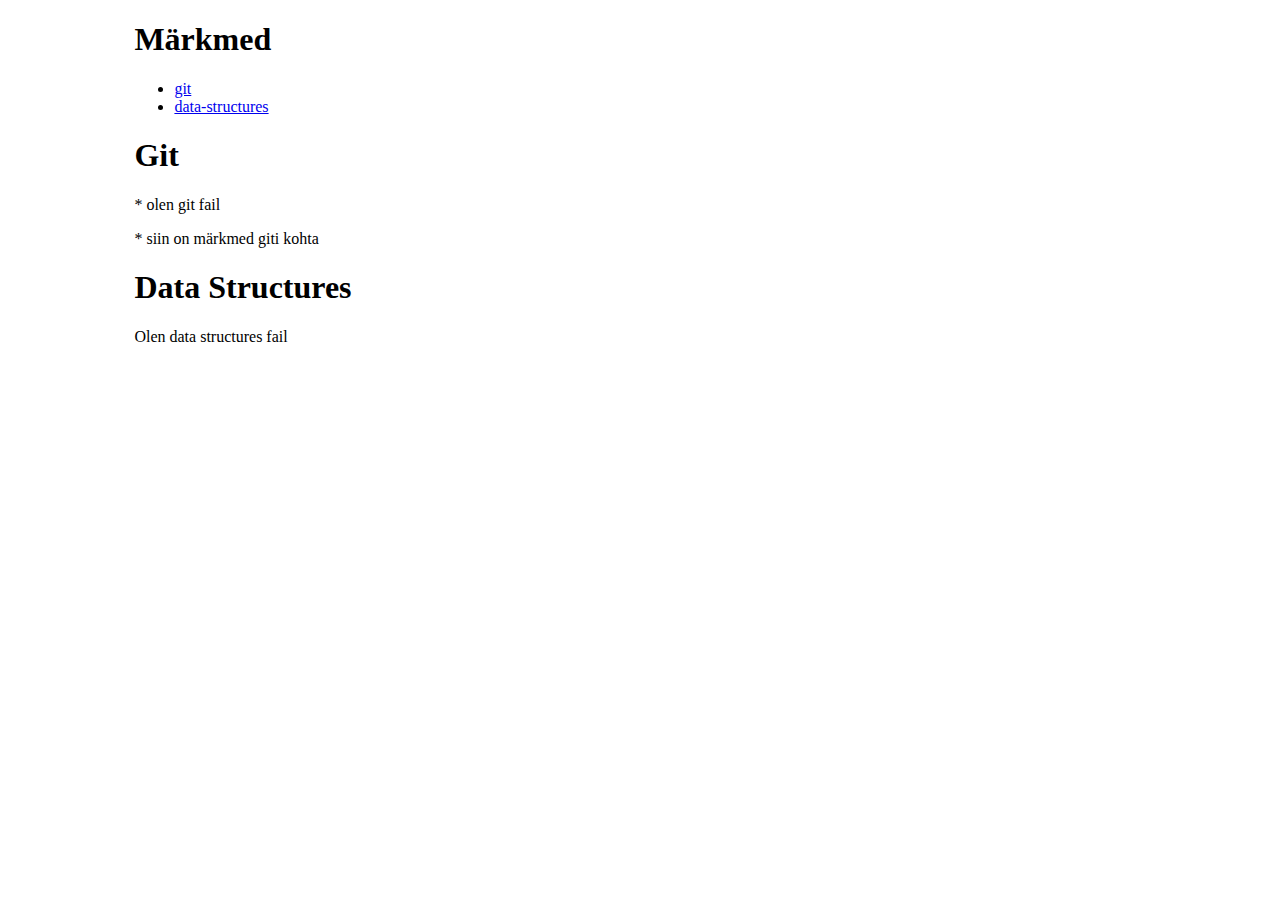
==== index.html @ f4575201 "little fix" ====
<!DOCTYPE html>
<html lang="en">
  <head>
    <meta charset="UTF-8" />
    <meta http-equiv="X-UA-Compatible" content="IE=edge" />
    <meta name="viewport" content="width=device-width, initial-scale=1.0" />
    <link rel="stylesheet" href="./style.css" />
    <link
      href="https://fonts.googleapis.com/css2?family=Roboto:wght@300&display=swap"
      rel="stylesheet"
    />
    <title>Märkmed</title>
  </head>
  <body>
    <div class="container">
      <header>
        <h1>Märkmed</h1>
      </header>
      <main>
        <ul id="table-of-contents"></ul>
      </main>
    </div>
    <script src="./script.js"></script>
  </body>
</html>
---- style.css ----
.container {
    width: 80%;
    margin: 0 auto;
}

.m-section-title {
    text-transform: capitalize;
}
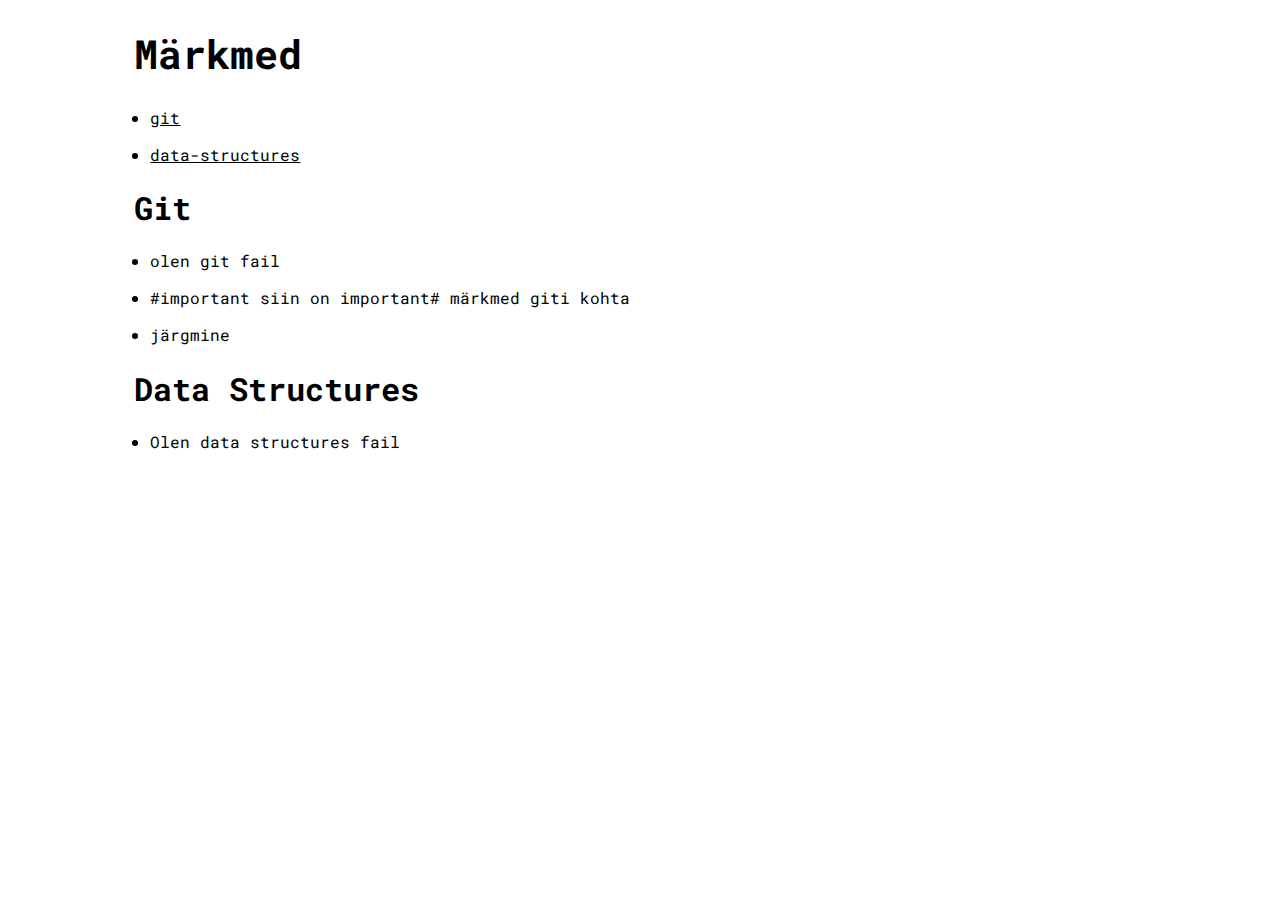
==== commit 9a4dcbf1: "little styling" ====
--- a/index.html
+++ b/index.html
@@ -7,6 +7,10 @@
     <link rel="stylesheet" href="./style.css" />
     <link
       href="https://fonts.googleapis.com/css2?family=Roboto:wght@300&display=swap"
+      rel="stylesheet"
+    />
+    <link
+      href="https://fonts.googleapis.com/css2?family=Roboto+Mono:wght@300&display=swap"
       rel="stylesheet"
     />
     <title>Märkmed</title>
--- a/style.css
+++ b/style.css
@@ -1,8 +1,33 @@
+* {
+    /* padding: 0;
+    margin: 0; */
+}
+
+body {
+    font-family: 'Roboto Mono', monospace;
+}
+
+header h1 {
+    font-size: 2.5em;
+}
+
 .container {
     width: 80%;
     margin: 0 auto;
 }
 
+main ul {
+    padding-left: 1em;
+}
+
+main ul li {
+    margin-bottom: 1em;
+}
+
+main ul a {
+    color: #000;
+}
+
 .m-section-title {
     text-transform: capitalize;
 }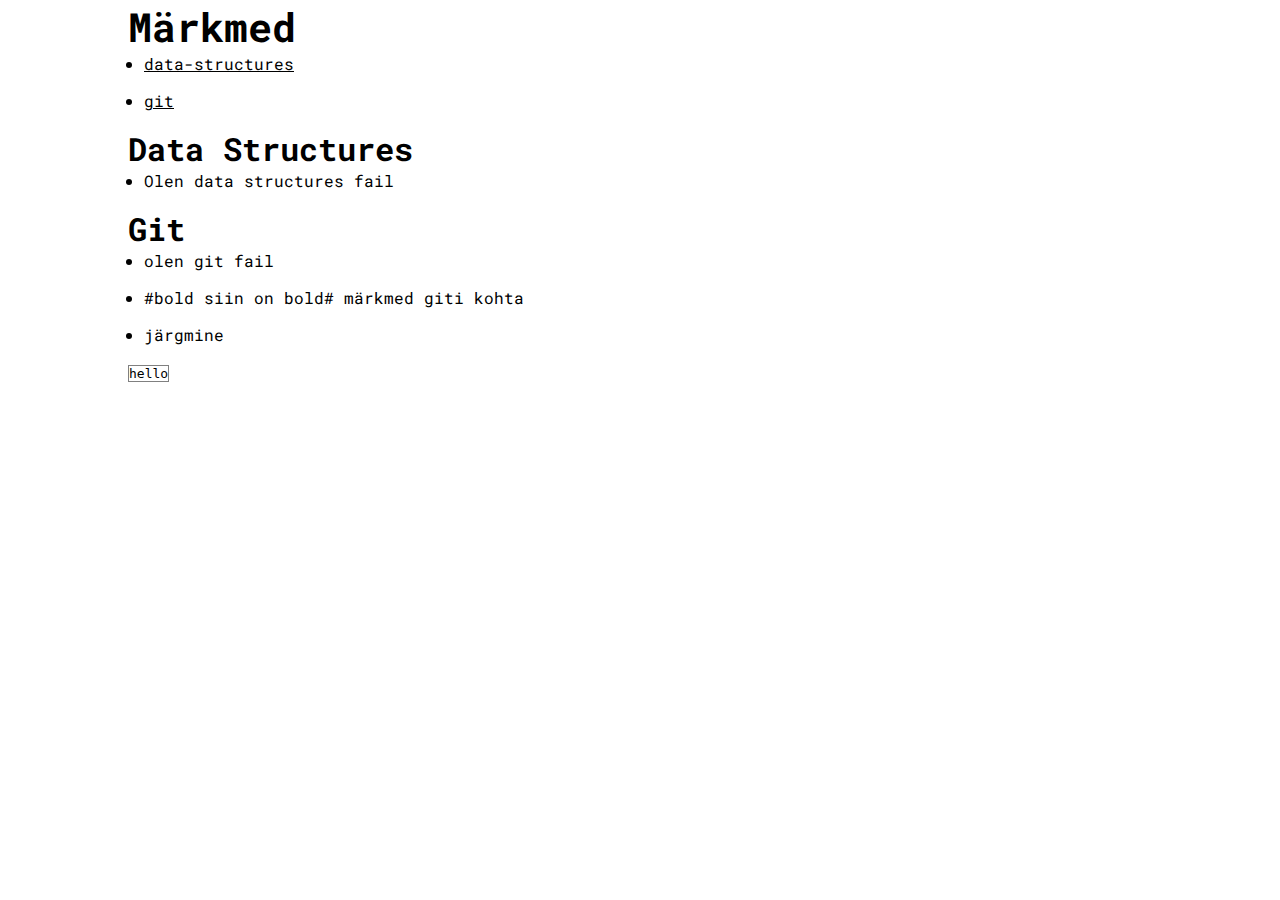
==== commit 7a987b0c: "little styling" ====
--- a/index.html
+++ b/index.html
@@ -23,6 +23,7 @@
       <main>
         <ul id="table-of-contents"></ul>
       </main>
+      <code> hello </code>
     </div>
     <script src="./script.js"></script>
   </body>
--- a/style.css
+++ b/style.css
@@ -1,6 +1,7 @@
 * {
-    /* padding: 0;
-    margin: 0; */
+    padding: 0;
+    margin: 0;
+    box-sizing: border-box;
 }
 
 body {
@@ -30,4 +31,8 @@
 
 .m-section-title {
     text-transform: capitalize;
+}
+
+code {
+    border: 1px solid grey;
 }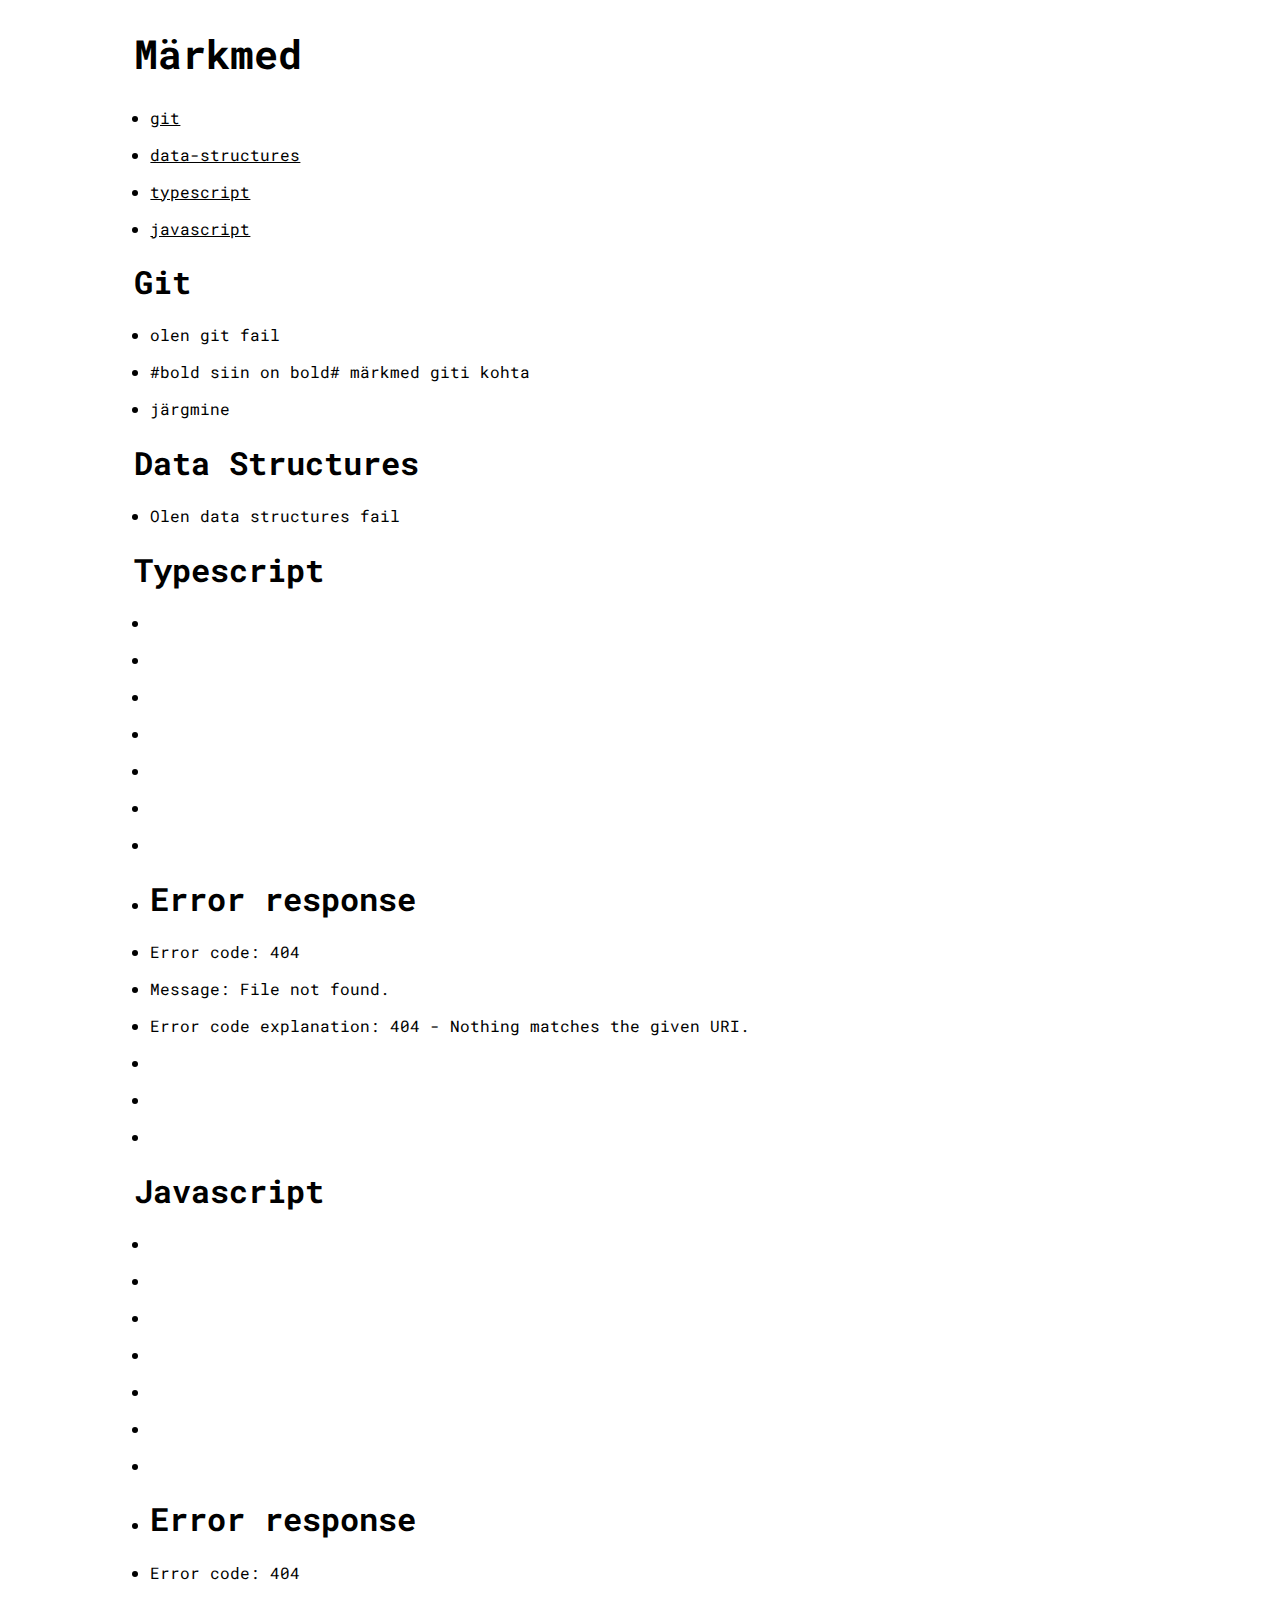
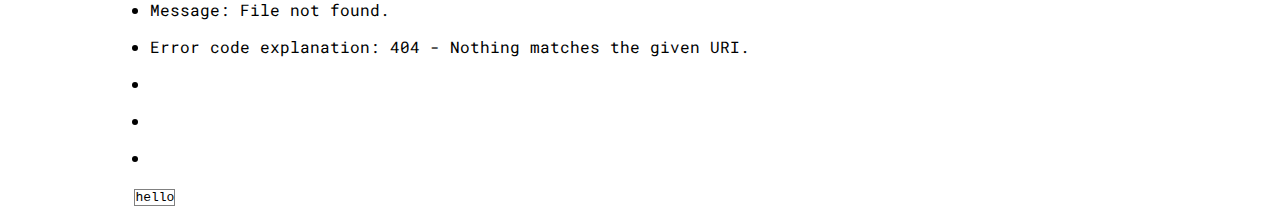
==== commit 56f4d20f: "Update index.html" ====
--- a/index.html
+++ b/index.html
@@ -18,7 +18,7 @@
   <body>
     <div class="container">
       <header>
-        <h1>Märkmed</h1>
+        <h1>Märkmed </h1>
       </header>
       <main>
         <ul id="table-of-contents"></ul>
--- a/style.css
+++ b/style.css
@@ -1,6 +1,6 @@
 * {
-    padding: 0;
-    margin: 0;
+    /* padding: 0;
+    margin: 0; */
     box-sizing: border-box;
 }
 
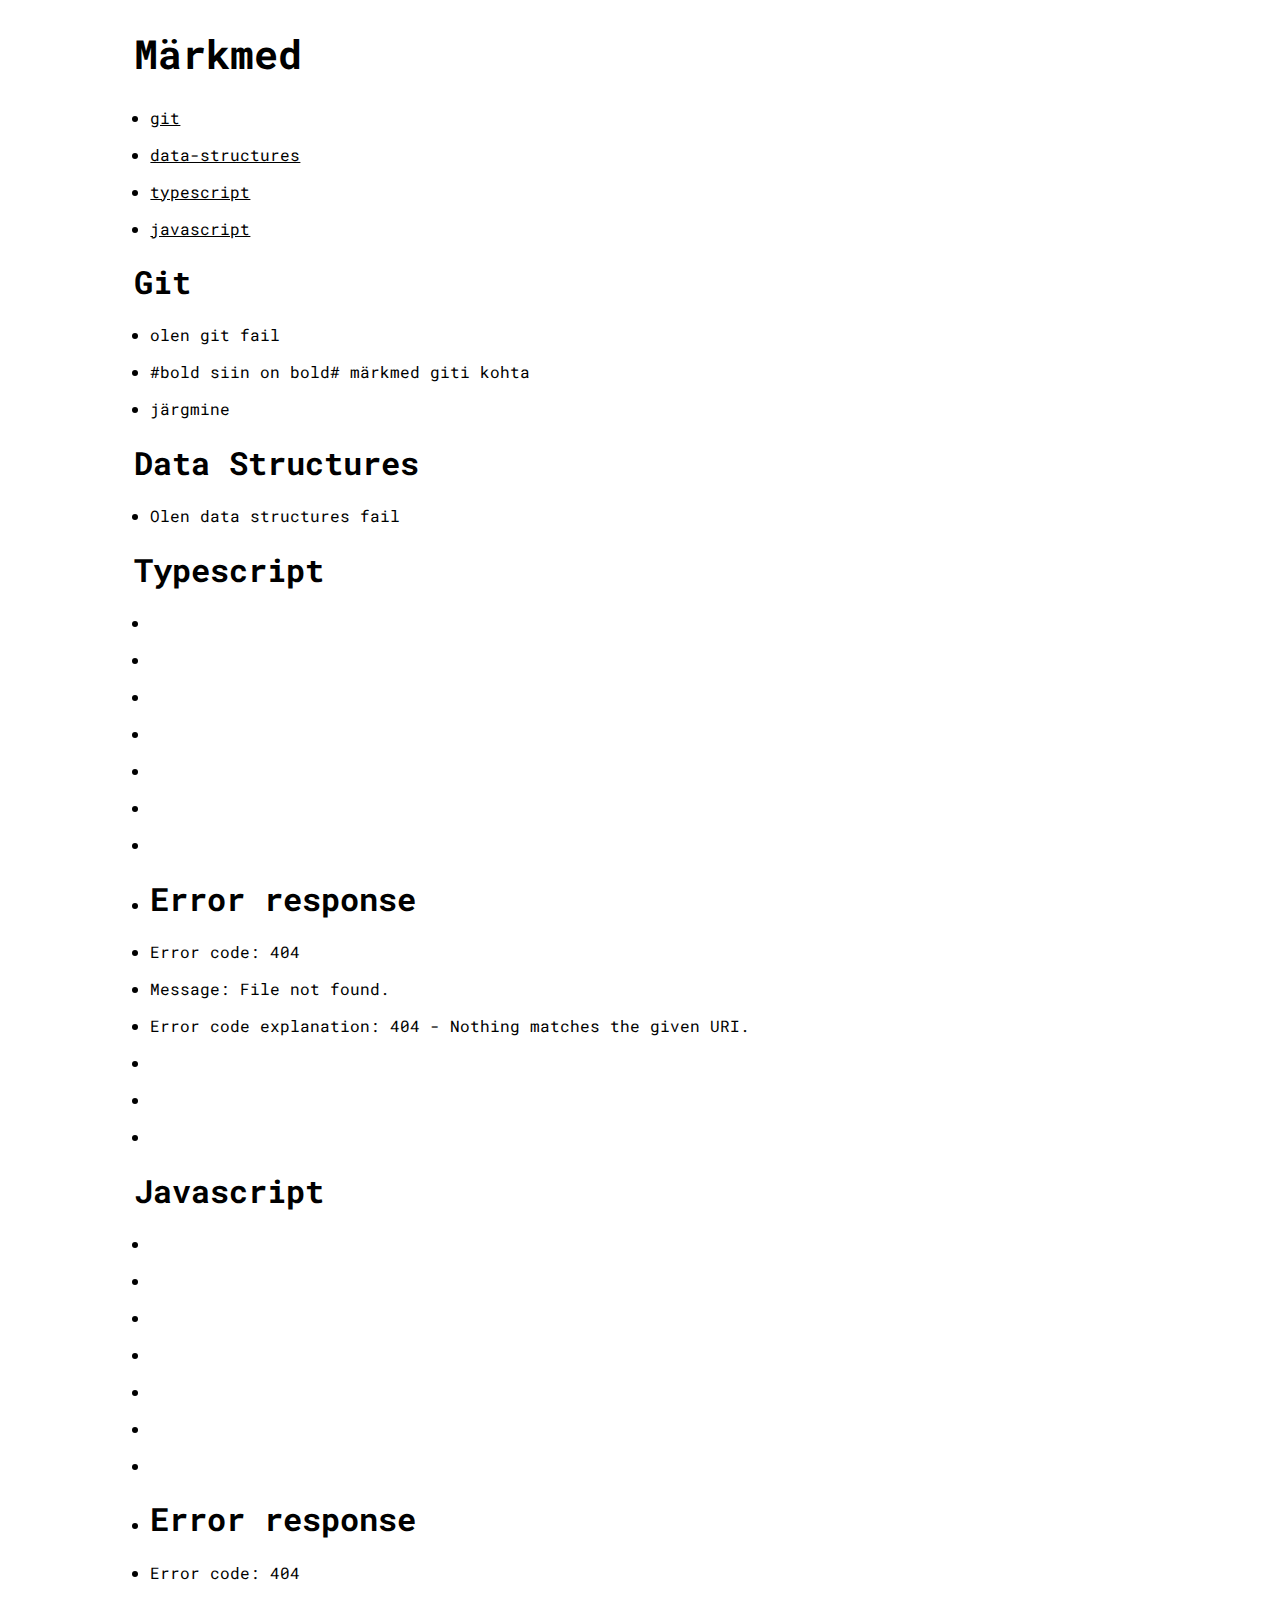
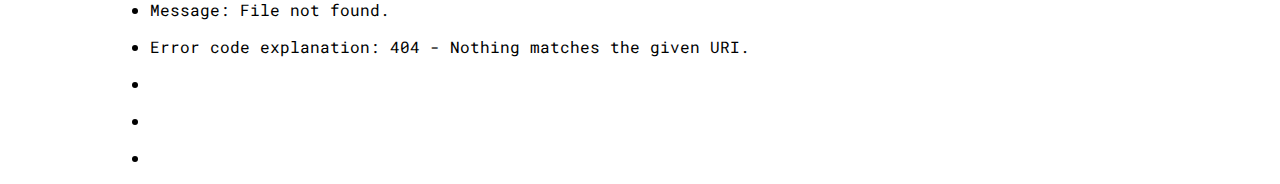
==== commit 5282632c: "28062021: koodi stiiliparandused" ====
--- a/index.html
+++ b/index.html
@@ -1,30 +1,26 @@
 <!DOCTYPE html>
 <html lang="en">
-  <head>
+
+<head>
     <meta charset="UTF-8" />
     <meta http-equiv="X-UA-Compatible" content="IE=edge" />
     <meta name="viewport" content="width=device-width, initial-scale=1.0" />
     <link rel="stylesheet" href="./style.css" />
-    <link
-      href="https://fonts.googleapis.com/css2?family=Roboto:wght@300&display=swap"
-      rel="stylesheet"
-    />
-    <link
-      href="https://fonts.googleapis.com/css2?family=Roboto+Mono:wght@300&display=swap"
-      rel="stylesheet"
-    />
+    <link href="https://fonts.googleapis.com/css2?family=Roboto:wght@300&display=swap" rel="stylesheet" />
+    <link href="https://fonts.googleapis.com/css2?family=Roboto+Mono:wght@300&display=swap" rel="stylesheet" />
     <title>Märkmed</title>
-  </head>
-  <body>
+</head>
+
+<body>
     <div class="container">
-      <header>
-        <h1>Märkmed </h1>
-      </header>
-      <main>
-        <ul id="table-of-contents"></ul>
-      </main>
-      <code> hello </code>
+        <header>
+            <h1>Märkmed</h1>
+        </header>
+        <main>
+            <ul id="table-of-contents"></ul>
+        </main>
     </div>
     <script src="./script.js"></script>
-  </body>
-</html>
+</body>
+
+</html>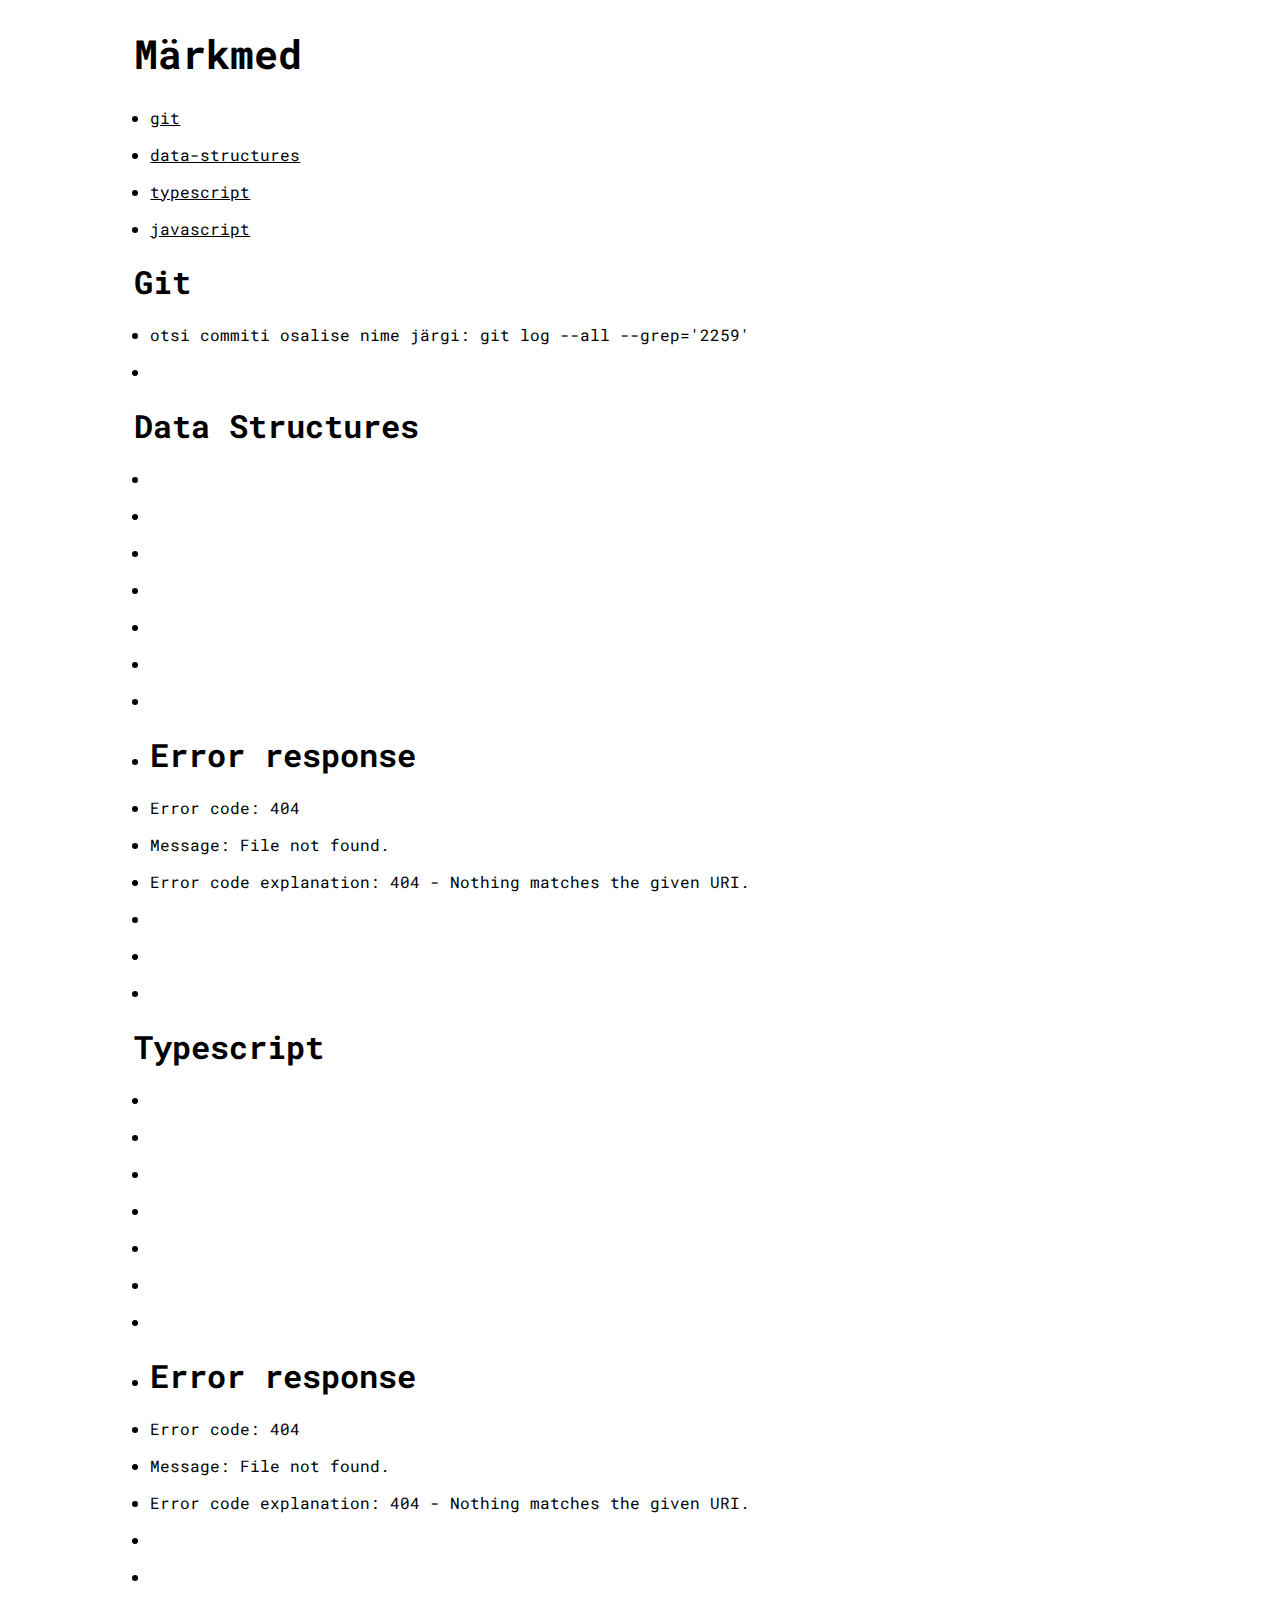
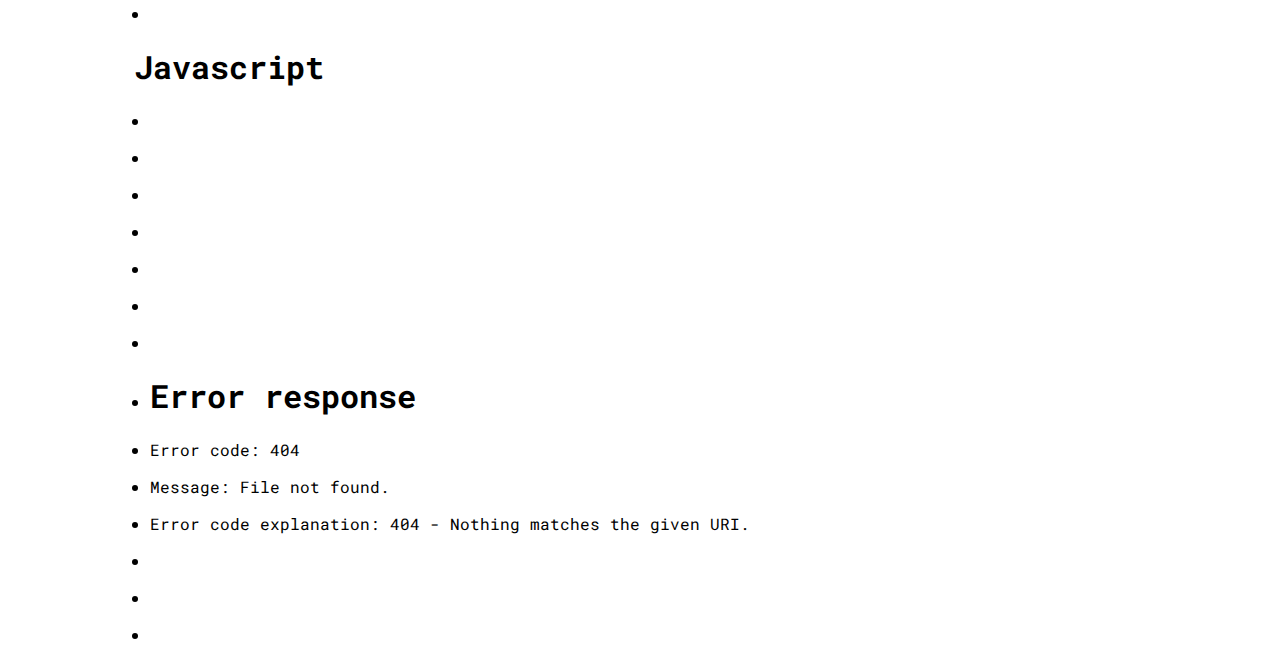
==== commit 3c4a7fa4: "favicon" ====
--- a/index.html
+++ b/index.html
@@ -6,6 +6,7 @@
     <meta http-equiv="X-UA-Compatible" content="IE=edge" />
     <meta name="viewport" content="width=device-width, initial-scale=1.0" />
     <link rel="stylesheet" href="./style.css" />
+    <link rel="icon" href="./favicon.png">
     <link href="https://fonts.googleapis.com/css2?family=Roboto:wght@300&display=swap" rel="stylesheet" />
     <link href="https://fonts.googleapis.com/css2?family=Roboto+Mono:wght@300&display=swap" rel="stylesheet" />
     <title>Märkmed</title>
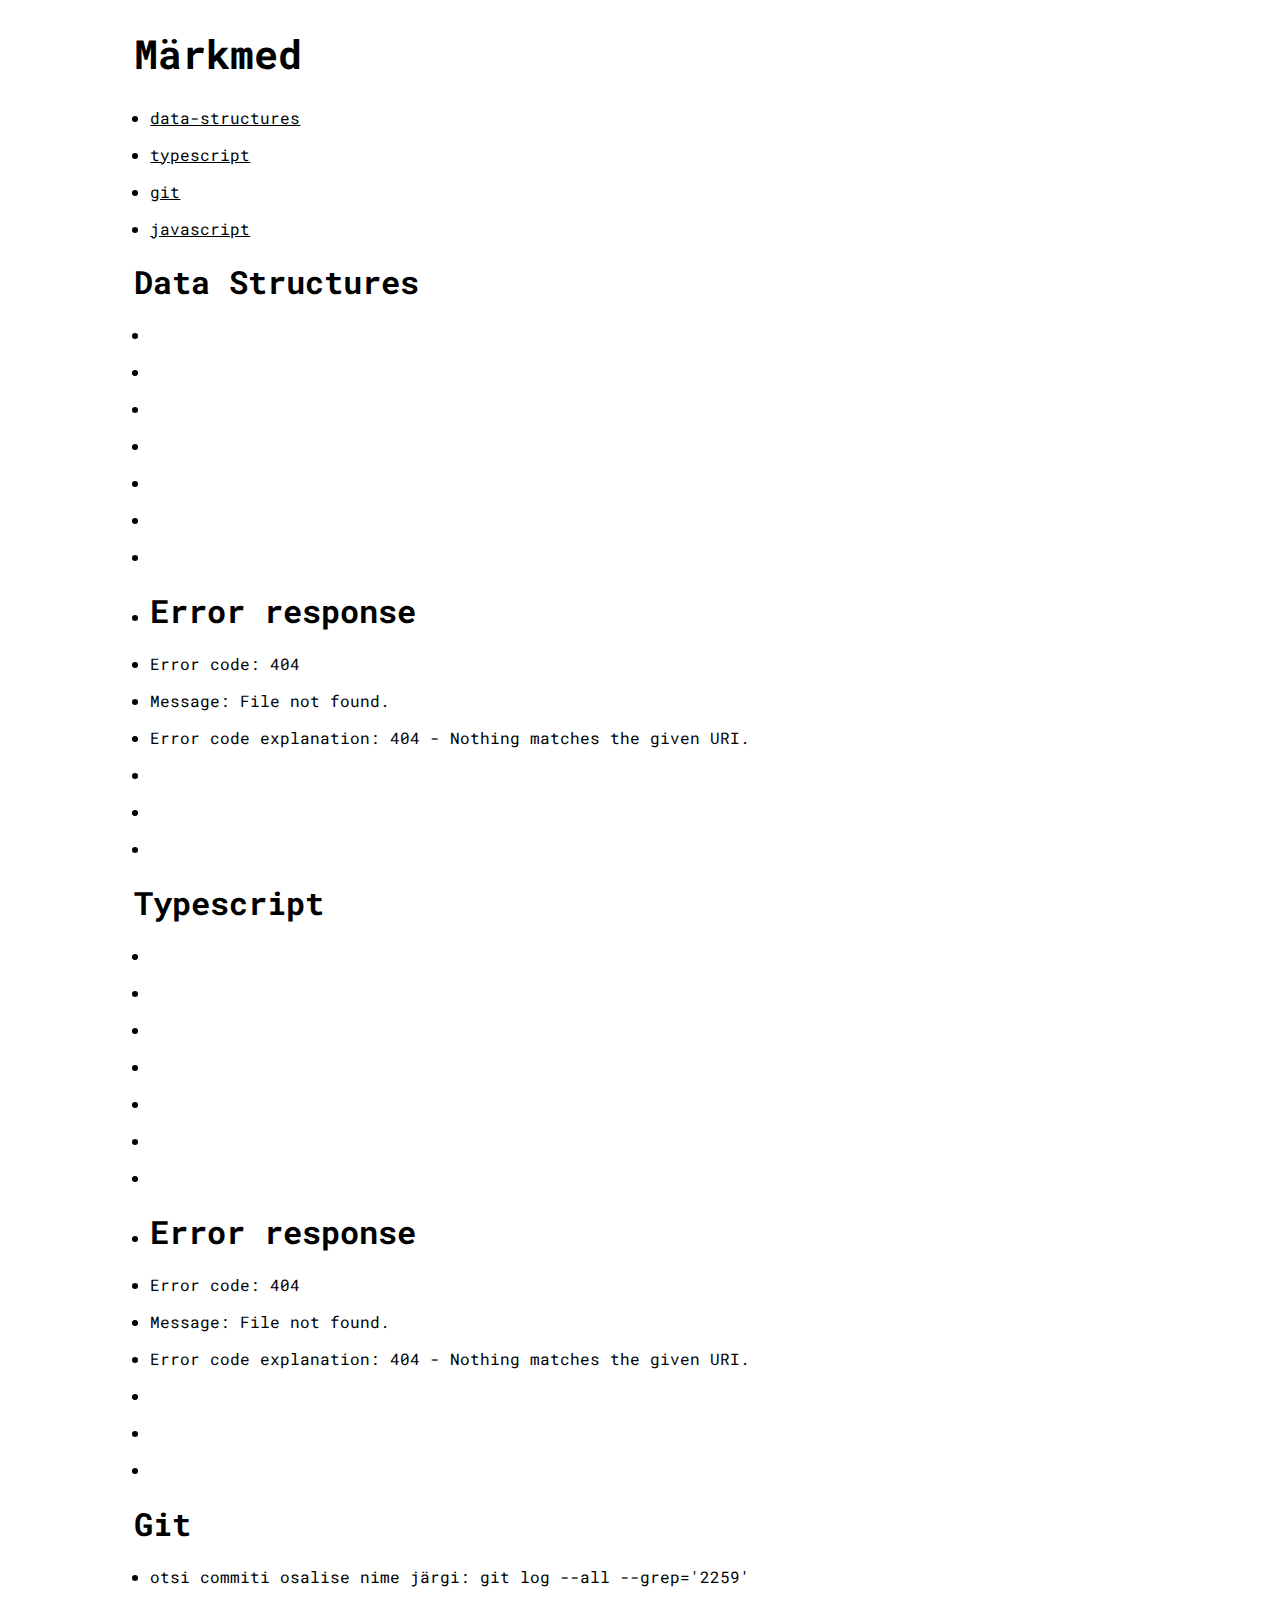
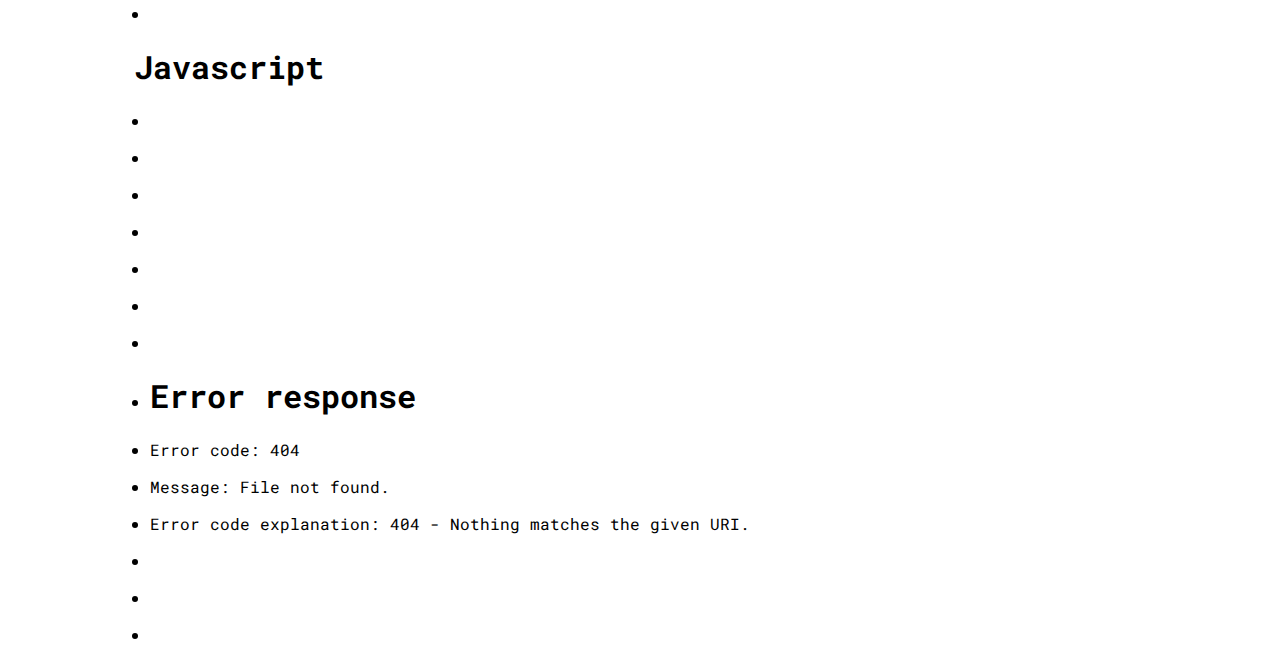
==== commit 22645d48: "fail muudetud tagasi" ====
--- a/index.html
+++ b/index.html
@@ -24,4 +24,4 @@
     <script src="./script.js"></script>
 </body>
 
-</html>+</html>
